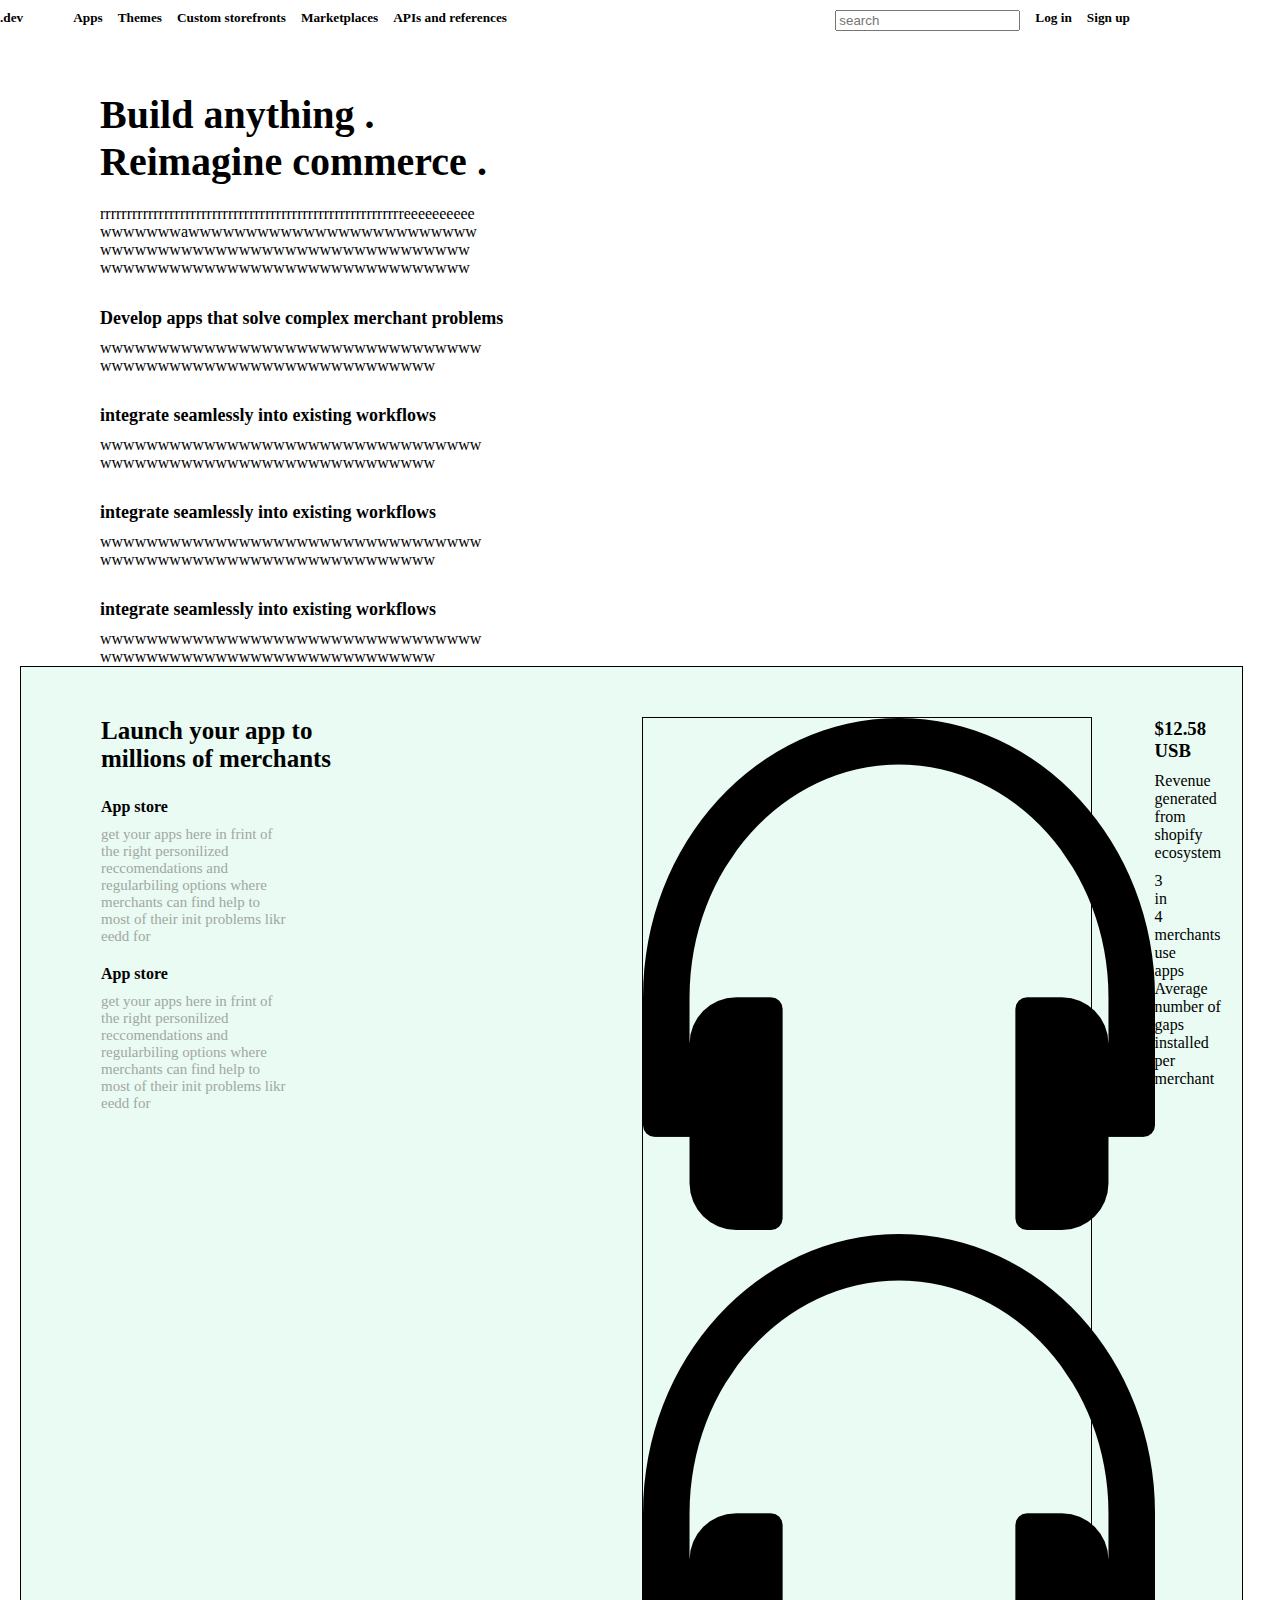
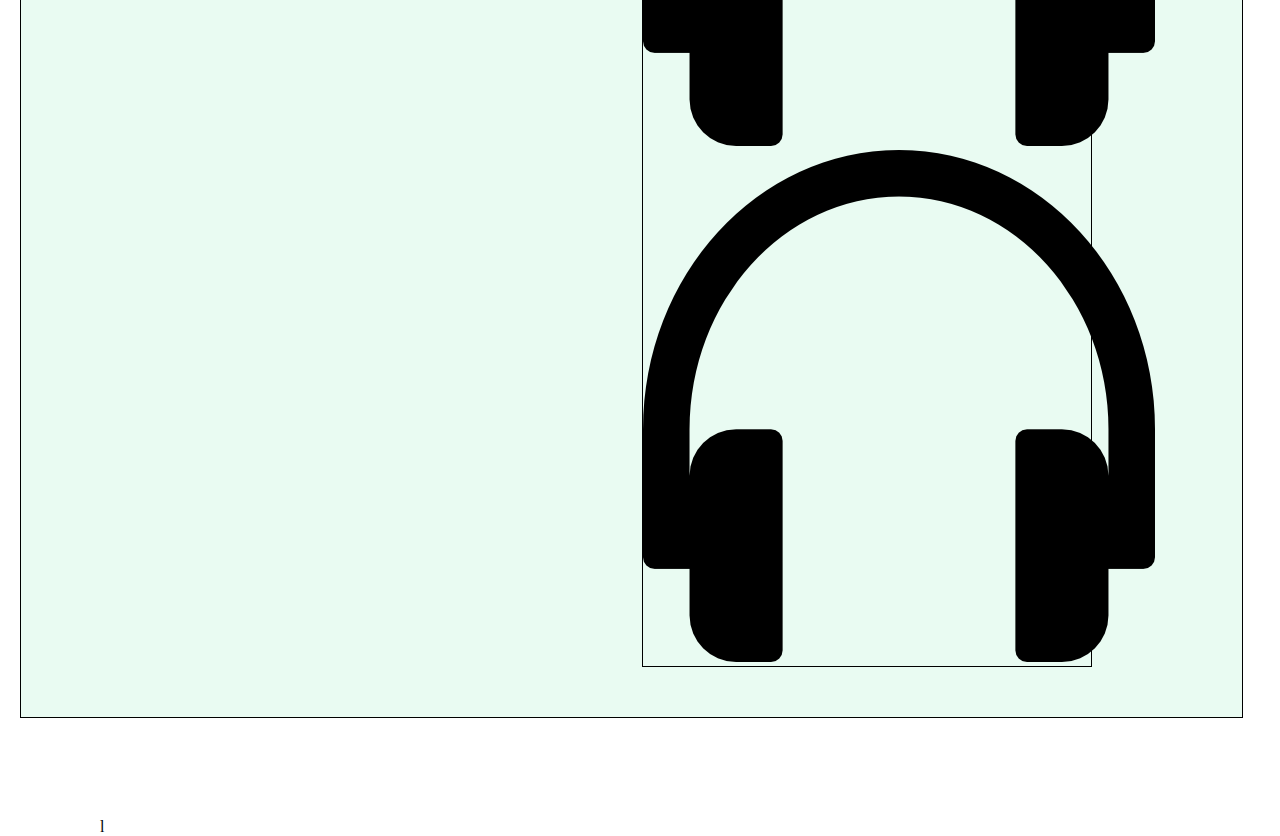
==== index.html @ 0e8c1d6b "Merge pull request #3 from peter001-web/login" ====
<!DOCTYPE html>
<html lang="en">
<head>
    <meta charset="UTF-8">
    <meta http-equiv="X-UA-Compatible" content="IE=edge">
    <meta name="viewport" content="width=device-width, initial-scale=1.0">
    <title>Document</title>
    <link rel="stylesheet" href="./style.css">
</head>
<body>
    <header >
        <div class="header-A" >
            <div class="header-B">
        <div>
        <h5>.dev</h5>
        </div>

        <div class="header-C">
            <h5>Apps</h5>
            <h5>Themes</h5>
            <h5>Custom storefronts</h5>
            <h5>Marketplaces</h5>
            <h5>APIs and references</h5>
        </div>

    </div>
    
    <div class="header-D">
        <input class="search" type="search" name="" id="" placeholder="search">            
        <h5>Log in</h5>
        <h5>Sign up</h5>
    </div>
        </div>
    </header>
    
    <main>
        <div>
        <div class="main-A">
        <h1>Build anything .</h1>
        <h1>Reimagine commerce .</h1>
        
        <div >
            <p>rrrrrrrrrrrrrrrrrrrrrrrrrrrrrrrrrrrrrrrrrrrrrrrrrrrrrrrrreeeeeeeeee
                wwwwwwwawwwwwwwwwwwwwwwwwwwwwwwww
                wwwwwwwwwwwwwwwwwwwwwwwwwwwwwwww
                wwwwwwwwwwwwwwwwwwwwwwwwwwwwwwww
            </p>
        </div>
        </div>
        
        <div class="content-B">
    <div>
        <h2>Develop apps that solve complex merchant problems</h2>
        <p>wwwwwwwwwwwwwwwwwwwwwwwwwwwwwwwww
            wwwwwwwwwwwwwwwwwwwwwwwwwwwww
        </p>
    </div>

    <div class="content-C"> 
    <div>
        <h2>integrate seamlessly into existing workflows</h2>
        <p>wwwwwwwwwwwwwwwwwwwwwwwwwwwwwwwww
            wwwwwwwwwwwwwwwwwwwwwwwwwwwww
    </div>

    <div class="content-C">
        <h2>integrate seamlessly into existing workflows</h2>
        <p>wwwwwwwwwwwwwwwwwwwwwwwwwwwwwwwww
            wwwwwwwwwwwwwwwwwwwwwwwwwwwww
    </div>

    
    <div class="content-C">
        <h2>integrate seamlessly into existing workflows</h2>
        <p>wwwwwwwwwwwwwwwwwwwwwwwwwwwwwwwww
            wwwwwwwwwwwwwwwwwwwwwwwwwwwww
    </div>
</div>

<div class="content-D">
    <div class="D-1">
        <div>
        <h1>Launch your app to millions of merchants</h1>

        <div>
            <h3>App store</h3>
            <p>get your apps here in frint of the right personilized reccomendations and regularbiling options
                where merchants can find help to most of their init problems likr eedd for
            </p>
        </div>

        <div class="D-2">
            <h3>App store</h3>
            <p>get your apps here in frint of the right personilized reccomendations and regularbiling options
                where merchants can find help to most of their init problems likr eedd for
            </p>
        </div>
    </div>
    </div>

    <div class="D-3">
        <div >
            <img src="./headphone.png" alt="">
            <img src="./headphone.png" alt="">
            <img src="./headphone.png" alt="">
        </div>

        <div >
            <div>
                <h3>$12.58 USB</h3>
                <p>Revenue generated from shopify ecosystem</p>
            </div>

            <div>
                <p>3 in 4 merchants use apps</p>
            </div>

            <div>
                Average number of gaps installed per merchant
            </div>






        </div>
        







    </div>



</div>l


    








    </div>
</main>



















</body>
</html>
---- style.css ----
*{
    margin: 0;
    /* border: 1px solid red; */
}




.header-A{
    display: flex;
    justify-content: space-between;
}

.header-B{
    display: flex;
    gap: 50px;
    margin-top: 10px;
}

.header-C{
    display: flex;
    gap: 15px;
}

.header-D{
    display: flex;
    gap: 15px;
    margin-top: 10px;
    margin-right: 150px;
}

.main-A h1{
    /* margin-left: 100px; */
    width: 50%;
    font-size: 40px;
}

.main-A{
    /* width: 50%; */
    margin-left: 100px;
    margin-top: 60px;
}

.main-A p{
    width: 30%;
    margin-top: 20px;
}

.content-B{
    margin-left: 100px;
    margin-top: -19px;
}

.content-B p{
    width: 30%;
    margin-top: 10px;
}

.content-B h2{
    margin-top:50px;
    font-size: 18px;
}

.content-C{
    margin-top: -20px;
}

.content-D{
    border: 1px solid black;
    margin-bottom: 100px;
    padding: 50px 50px;
    width: 95%;
    margin-left:-80px ;
    background-color: #E9FBF2;
    display: flex;
}

/* .content-D p{
    border: 1px solid black;
    padding: inherit;
    box-shadow:5px 5px 0px 0px #de1d37;
} */

.D-1{
    margin-left: 30px;
    width: 100%;
}

.D-1 h1{
    width: 50%;
    font-size: 25px;
    margin-bottom: 25px;
}

.D-1 P{
    color: #A1A7A3;
    font-size: 15px;
    width: 35%;
}

.D-1 h3{
    font-size: medium;

}

.D-2{
    margin-top: 20px;
}

.D-3{
    border: 1px solid black;
    width: 40%;
    margin-right: 100PX;
    display: flex;
    background-image: linear-gradient(
        0deg,
        var(blue) 70%,
        var(red) 30%
}

.D-3 img{
    width: 9%;
    display: flex;
    margin-top: 60px;
    margin-left: 60px;
}
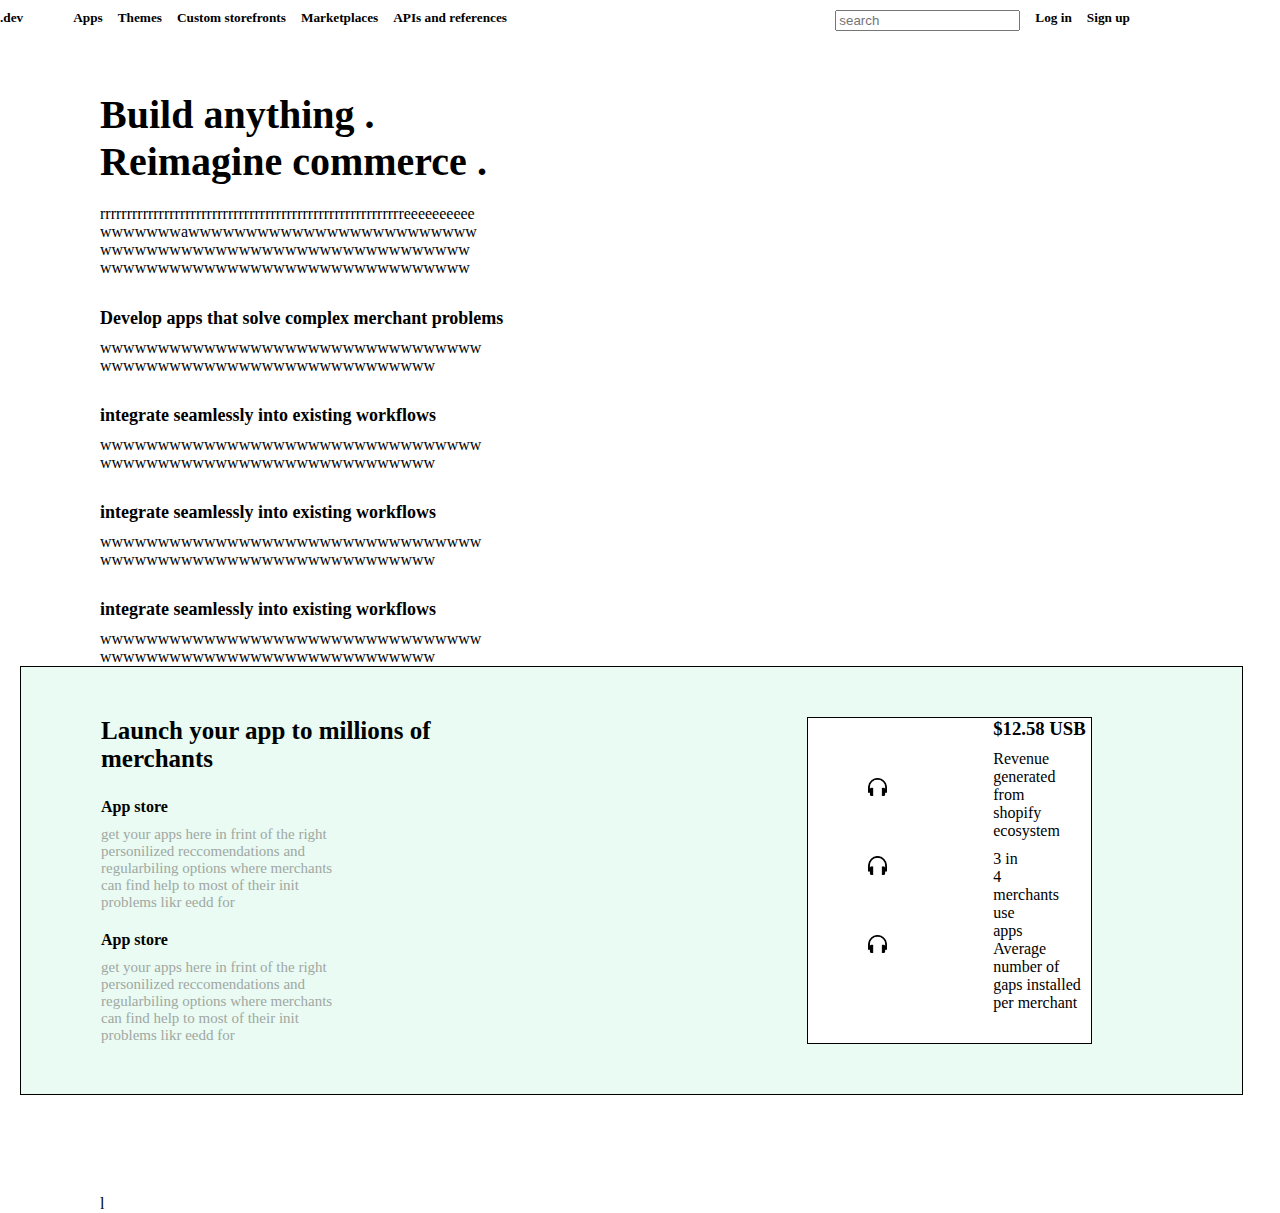
==== commit fafa8653: "Merge pull request #4 from peter001-web/login" ====
--- a/index.html
+++ b/index.html
@@ -104,26 +104,20 @@
             <img src="./headphone.png" alt="">
             <img src="./headphone.png" alt="">
         </div>
-
+    
         <div >
             <div>
                 <h3>$12.58 USB</h3>
                 <p>Revenue generated from shopify ecosystem</p>
             </div>
-
+    
             <div>
                 <p>3 in 4 merchants use apps</p>
             </div>
-
+    
             <div>
                 Average number of gaps installed per merchant
             </div>
-
-
-
-
-
-
         </div>
         
 
@@ -138,6 +132,7 @@
 
 
 </div>l
+
 
 
     
--- a/style.css
+++ b/style.css
@@ -112,14 +112,12 @@
     width: 40%;
     margin-right: 100PX;
     display: flex;
-    background-image: linear-gradient(
-        0deg,
-        var(blue) 70%,
-        var(red) 30%
+    background-color: white;
+    
 }
 
 .D-3 img{
-    width: 9%;
+    width: 10%;
     display: flex;
     margin-top: 60px;
     margin-left: 60px;
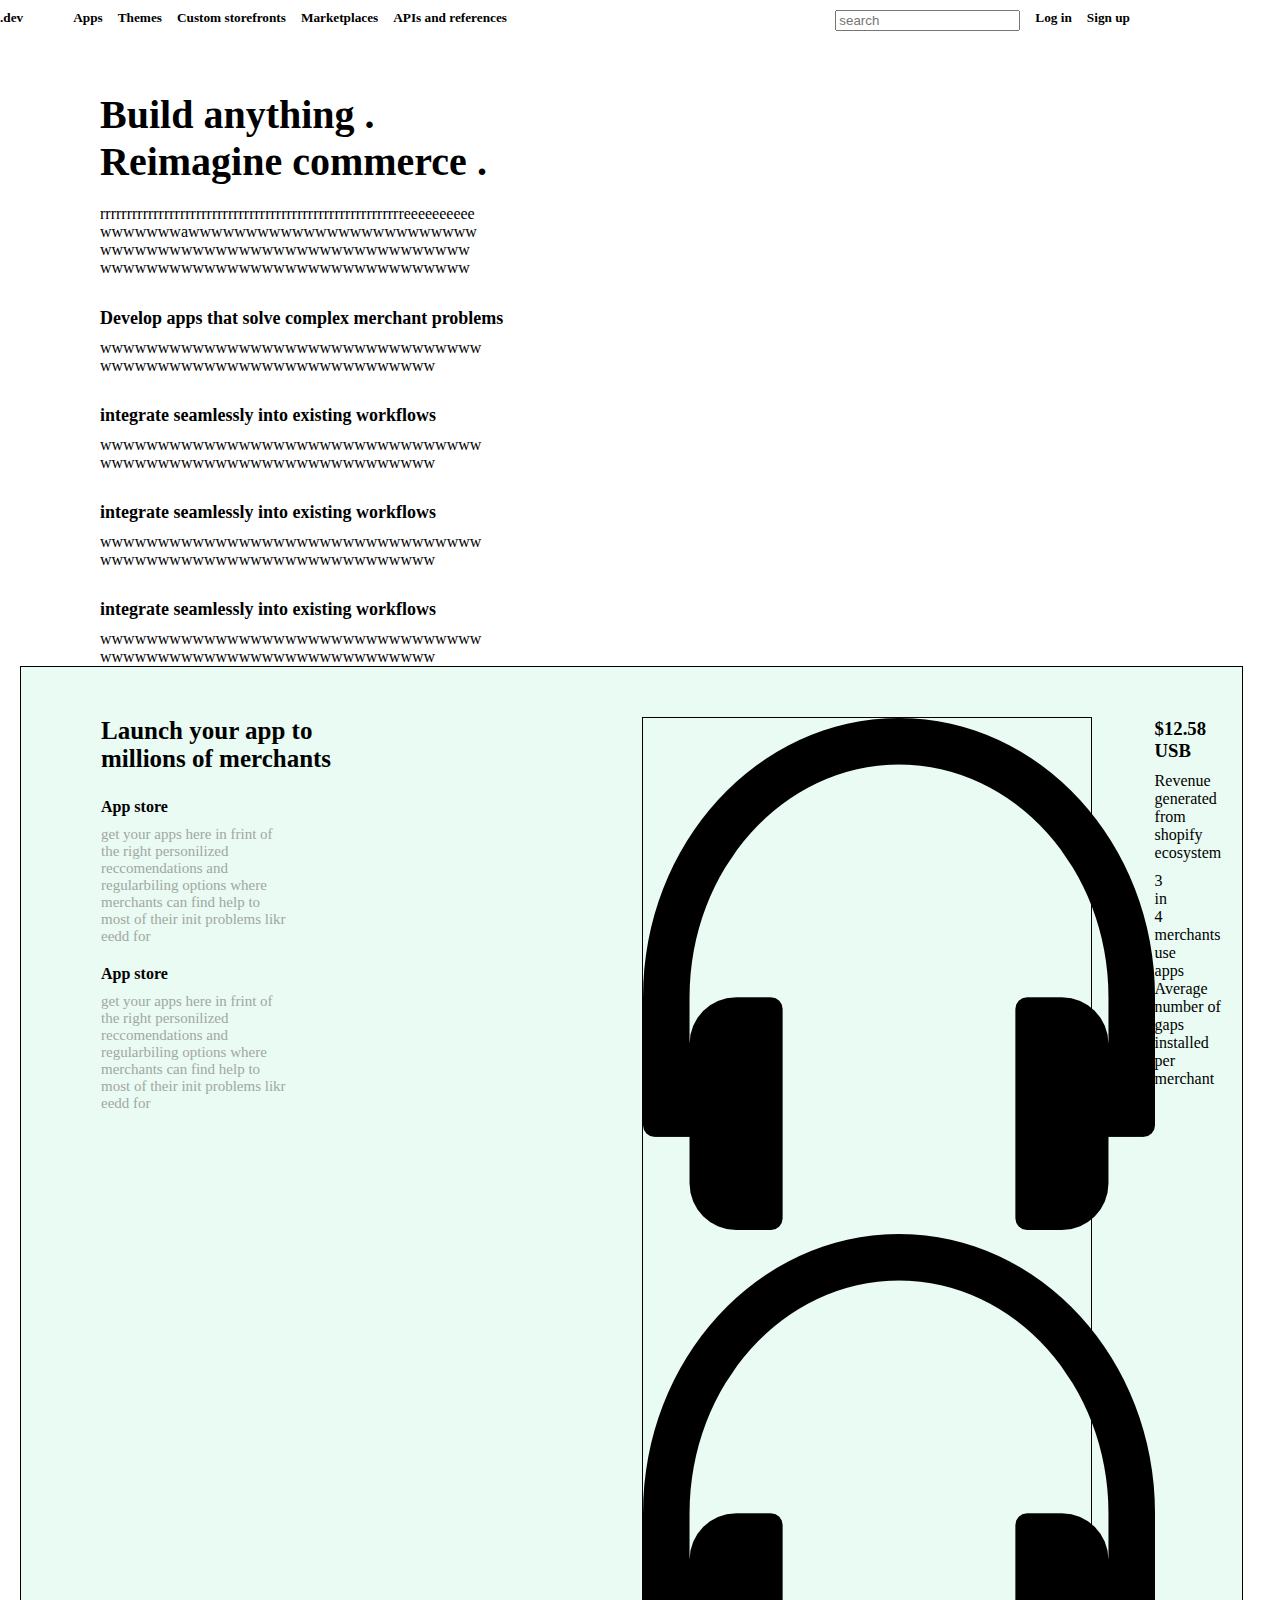
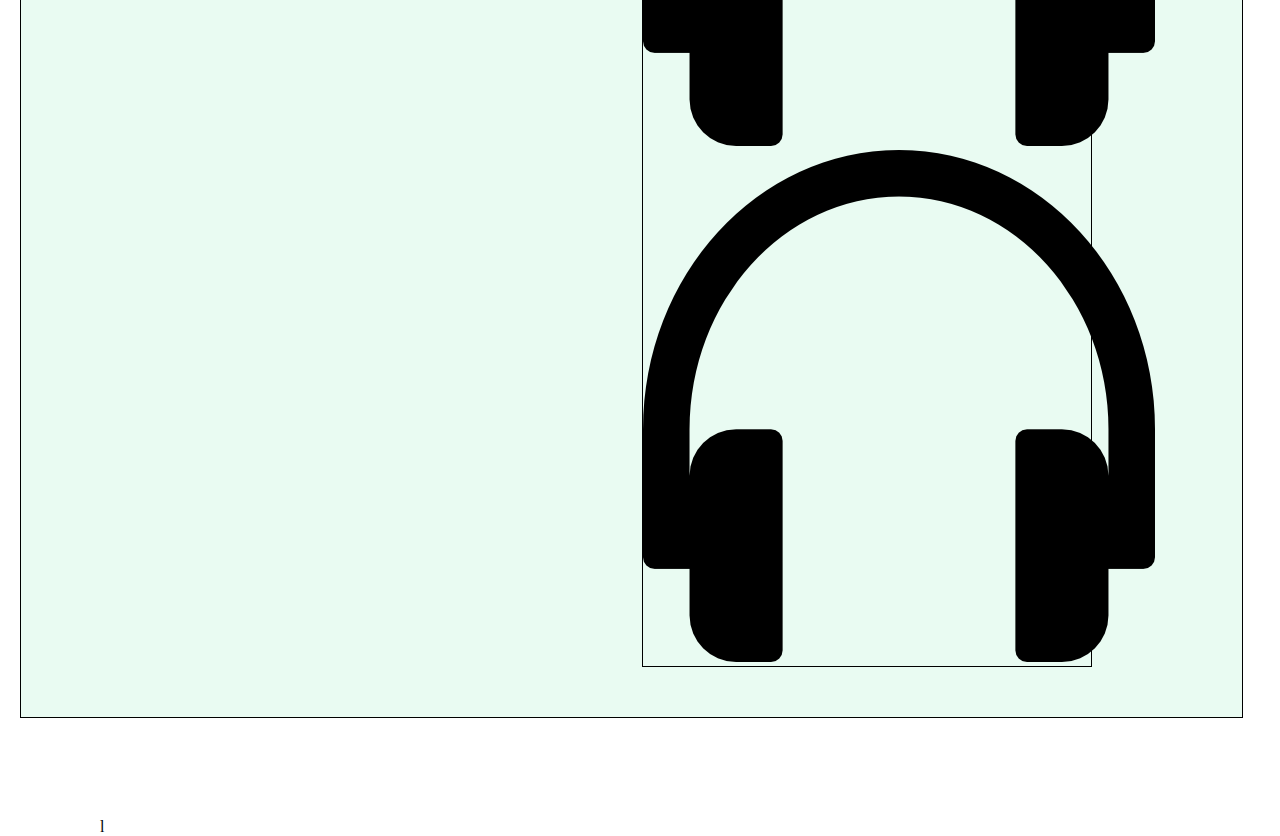
==== commit 35962ac7: "{" ====
--- a/index.html
+++ b/index.html
@@ -104,20 +104,26 @@
             <img src="./headphone.png" alt="">
             <img src="./headphone.png" alt="">
         </div>
-    
+
         <div >
             <div>
                 <h3>$12.58 USB</h3>
                 <p>Revenue generated from shopify ecosystem</p>
             </div>
-    
+
             <div>
                 <p>3 in 4 merchants use apps</p>
             </div>
-    
+
             <div>
                 Average number of gaps installed per merchant
             </div>
+
+
+
+
+
+
         </div>
         
 
@@ -132,7 +138,6 @@
 
 
 </div>l
-
 
 
     
--- a/style.css
+++ b/style.css
@@ -112,12 +112,14 @@
     width: 40%;
     margin-right: 100PX;
     display: flex;
-    background-color: white;
-    
+    background-image: linear-gradient(
+        0deg,
+        var(blue) 70%,
+        var(red) 30%
 }
 
 .D-3 img{
-    width: 10%;
+    width: 9%;
     display: flex;
     margin-top: 60px;
     margin-left: 60px;
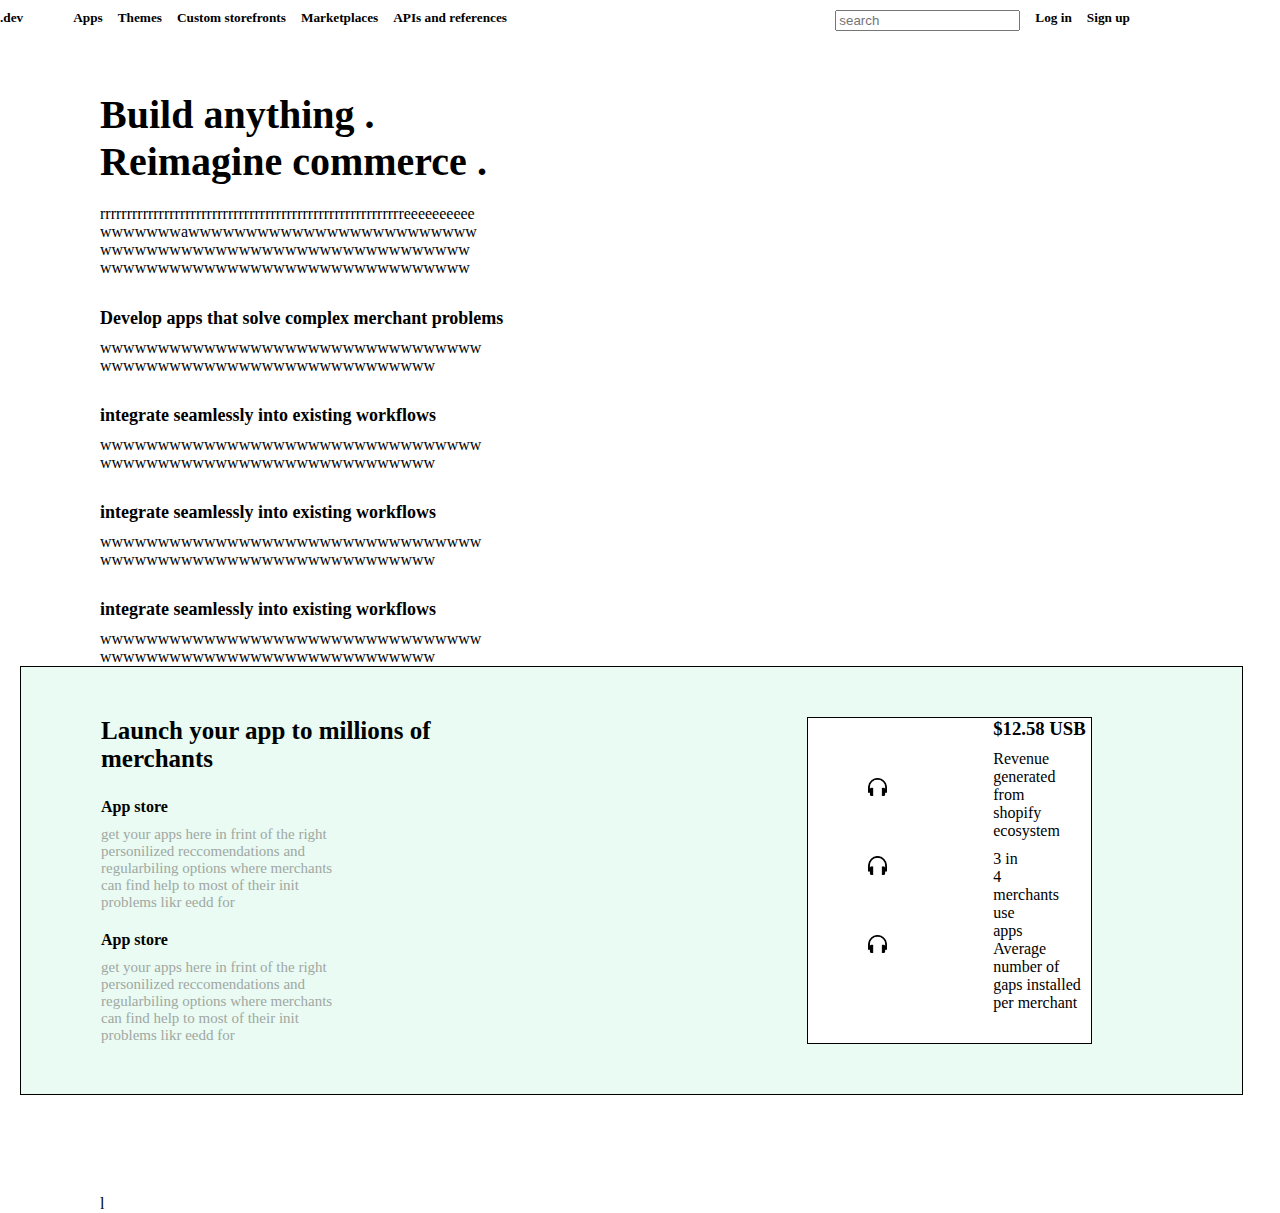
==== commit b2ea54ec: "{" ====
--- a/index.html
+++ b/index.html
@@ -104,26 +104,20 @@
             <img src="./headphone.png" alt="">
             <img src="./headphone.png" alt="">
         </div>
-
+    
         <div >
             <div>
                 <h3>$12.58 USB</h3>
                 <p>Revenue generated from shopify ecosystem</p>
             </div>
-
+    
             <div>
                 <p>3 in 4 merchants use apps</p>
             </div>
-
+    
             <div>
                 Average number of gaps installed per merchant
             </div>
-
-
-
-
-
-
         </div>
         
 
@@ -138,6 +132,7 @@
 
 
 </div>l
+
 
 
     
--- a/style.css
+++ b/style.css
@@ -112,14 +112,12 @@
     width: 40%;
     margin-right: 100PX;
     display: flex;
-    background-image: linear-gradient(
-        0deg,
-        var(blue) 70%,
-        var(red) 30%
+    background-color: white;
+    
 }
 
 .D-3 img{
-    width: 9%;
+    width: 10%;
     display: flex;
     margin-top: 60px;
     margin-left: 60px;
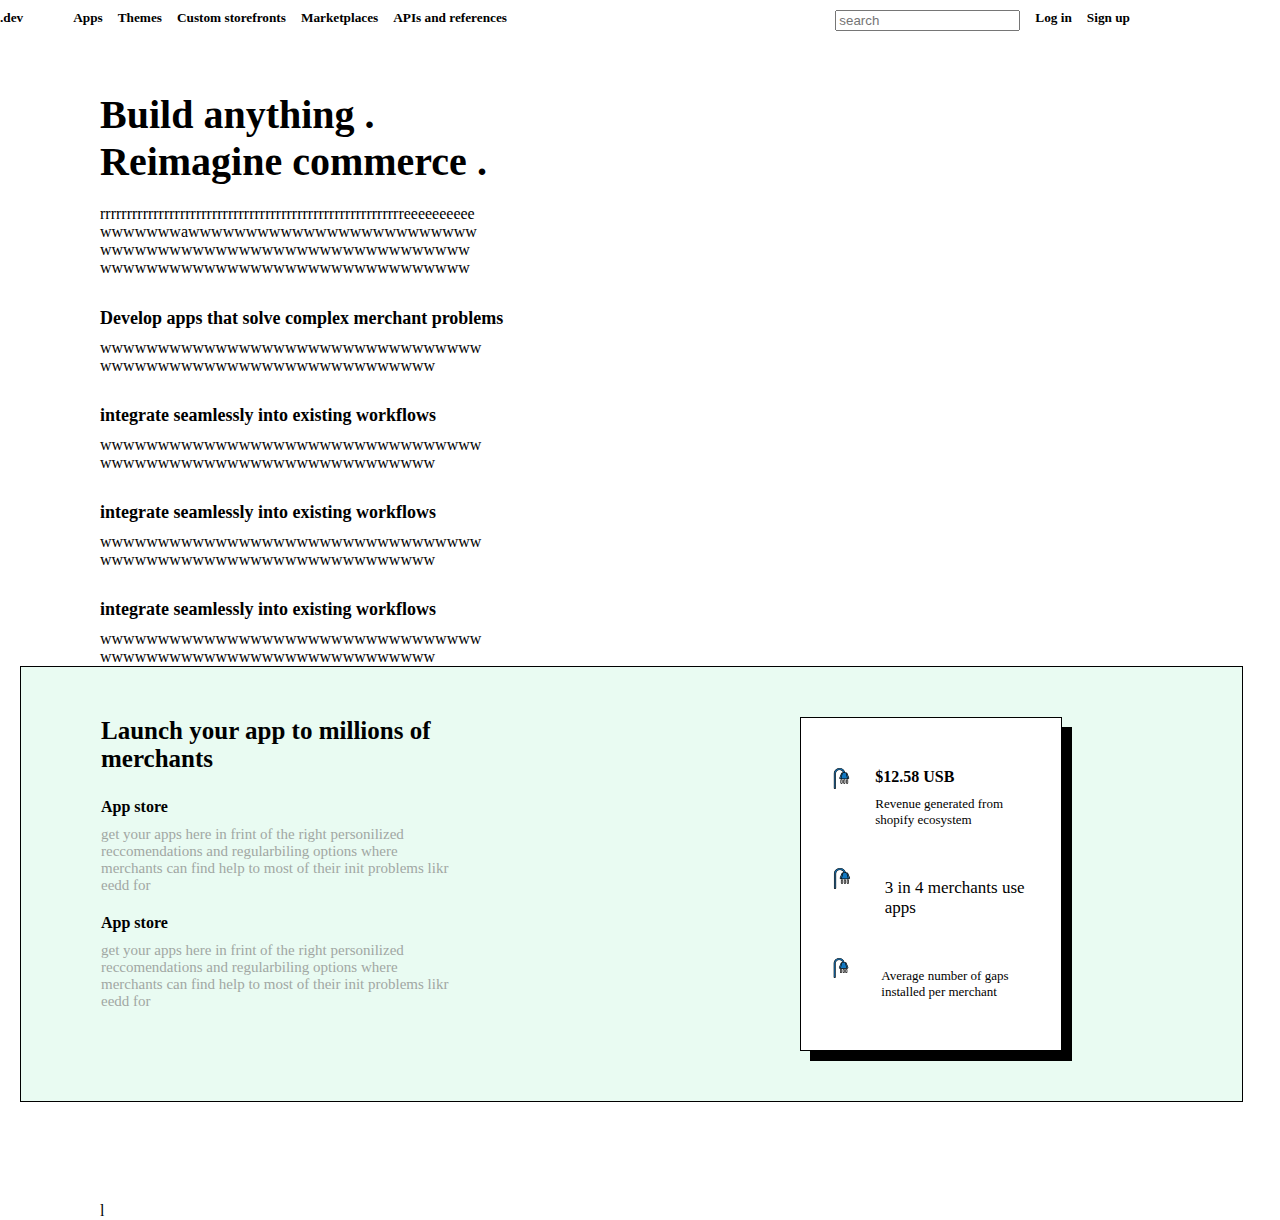
==== commit 45154529: "Merge pull request #5 from peter001-web/login" ====
--- a/index.html
+++ b/index.html
@@ -98,29 +98,28 @@
     </div>
     </div>
 
-    <div class="D-3">
-        <div >
-            <img src="./headphone.png" alt="">
-            <img src="./headphone.png" alt="">
-            <img src="./headphone.png" alt="">
-        </div>
-    
-        <div >
+    <div class="a">
+        <div class="b">
+            <div><img src="./bathroom-filled-shower-svgrepo-com.svg" alt=""></div>
             <div>
                 <h3>$12.58 USB</h3>
                 <p>Revenue generated from shopify ecosystem</p>
             </div>
-    
+        </div>
+
+        <div class="c">
+            <div><img src="./bathroom-filled-shower-svgrepo-com.svg" alt=""></div>
             <div>
                 <p>3 in 4 merchants use apps</p>
             </div>
-    
+        </div>
+
+        <div class="d">
+            <div><img src="./bathroom-filled-shower-svgrepo-com.svg" alt=""></div>
             <div>
-                Average number of gaps installed per merchant
+                <p> Average number of gaps installed per merchant</p> 
             </div>
         </div>
-        
-
 
 
 
--- a/style.css
+++ b/style.css
@@ -95,7 +95,7 @@
 .D-1 P{
     color: #A1A7A3;
     font-size: 15px;
-    width: 35%;
+    width: 50%;
 }
 
 .D-1 h3{
@@ -107,18 +107,70 @@
     margin-top: 20px;
 }
 
-.D-3{
+
+.a{
     border: 1px solid black;
-    width: 40%;
-    margin-right: 100PX;
-    display: flex;
+    /* width: 100%; */
+    margin-right: 130PX;
+    /* display: flex; */
     background-color: white;
-    
+    padding: 50px 30px;
+    box-shadow:10px 10px 0px 0px black;
 }
 
-.D-3 img{
-    width: 10%;
+.b img{
+    width: 47%;
+    /* margin-left: 30px; */
+    align-content: center;
+}
+.b{
     display: flex;
-    margin-top: 60px;
-    margin-left: 60px;
-}+    /* gap: 0px; */
+}
+
+.b p{
+    /* margin-left: 50px; */
+    font-size: small;
+    width: 100%;
+}
+
+.b h3{
+    /* margin-left: 100px; */
+    font-size: medium;
+}
+
+.c img{
+    width: 40%;
+    /* margin-left: 30px; */
+}
+.c{
+    display: flex;
+    /* gap: 0px; */
+    margin-top: 40px;
+}
+
+.c p{
+    /* margin-left: 50px; */
+    font-size: 17px;
+    width: 100%;
+}
+
+
+.d img{
+    width: 50%;
+    /* margin-left: 30px; */
+}
+.d{
+    display: flex;
+    /* gap: 0px; */
+    margin-top: 40px;
+}
+
+.d p{
+    /* margin-left: 50px; */
+    font-size: small;
+    margin-left: 10px;
+    width: 100%;
+}
+
+
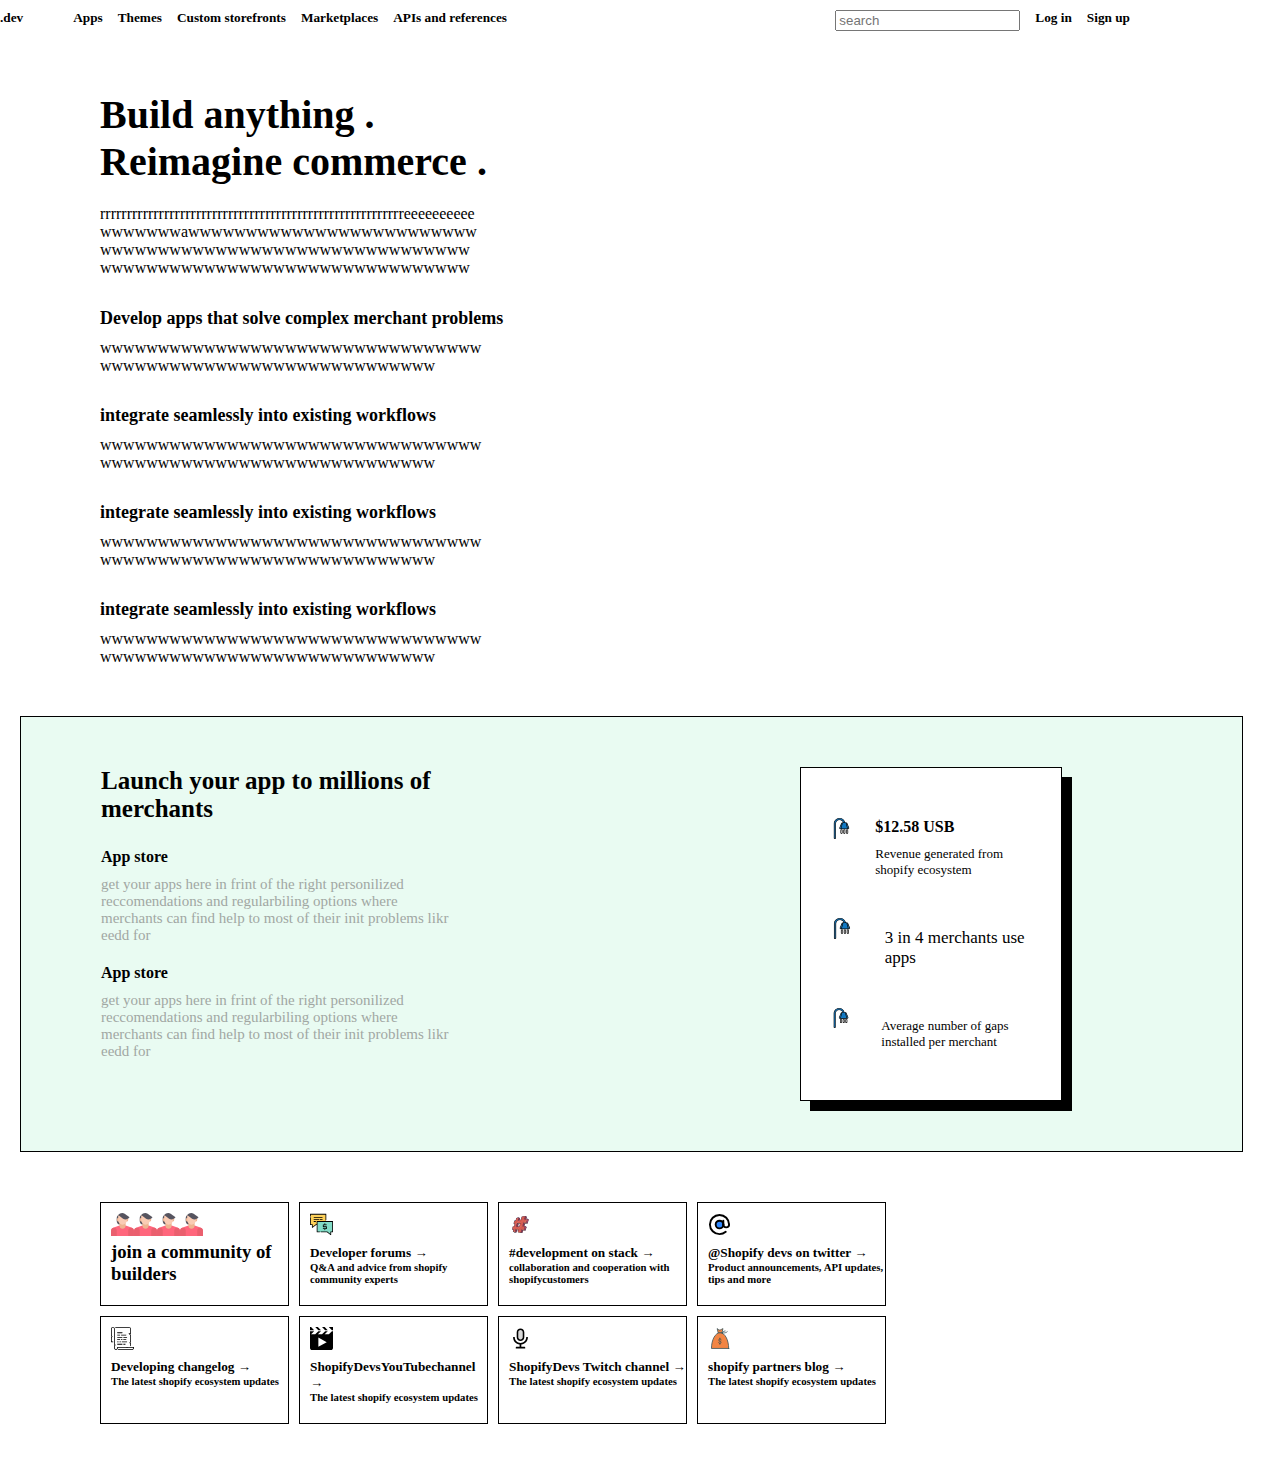
==== commit 747db8d9: "Merge pull request #11 from peter001-web/login" ====
--- a/index.html
+++ b/index.html
@@ -120,17 +120,71 @@
                 <p> Average number of gaps installed per merchant</p> 
             </div>
         </div>
-
-
-
-
-
-
-    </div>
-
-
-
-</div>l
+    </div>
+</div>
+
+<div class="w">
+    <div class="x">
+  
+      <div class="y">
+        <div class="y1">
+        <img src="./man-people-svgrepo-com.svg" alt="">
+        <img src="./man-people-svgrepo-com.svg" alt="">
+        <img src="./man-people-svgrepo-com.svg" alt="">
+        <img src="./man-people-svgrepo-com.svg" alt="">
+      </div>
+      <h3>join a community of builders</h3>
+      </div>
+  
+      <div class="y">
+        <img src="./chat-message-svgrepo-com.svg" alt="">
+        <h5>Developer forums &#8594;</h5>
+        <h6>Q&A and advice from shopify community experts</h6>
+      </div>
+  
+      <div class="y">
+        <img src="./icon/hashtag-tag-social-media-popular-tranding-trend-svgrepo-com.svg" alt="">
+        <h5>#development on stack  &#8594; </h5>
+        <h6>collaboration and cooperation with shopifycustomers</h6>
+      </div>
+  
+      <div class="y">
+        <img src="./icon/at-sign-svgrepo-com.svg" alt="">
+        <h5>@Shopify devs on twitter &#8594; </h5>
+        <h6>Product announcements, API updates, tips and more</h6>
+      </div>
+    </div>
+  
+    <div class="z">
+  
+      <div class="y">
+        <img src="./icon/scroll-svgrepo-com.svg" alt="">
+        <h5>Developing changelog &#8594; </h5>
+        <h6>The latest shopify ecosystem updates</h6>
+      </div>
+  
+      <div class="y">
+        <img src="./icon/video-1-svgrepo-com.svg" alt="">
+        <h5>ShopifyDevsYouTubechannel &#8594; </h5>
+        <h6>The latest shopify ecosystem updates</h6>
+      </div>
+  
+      <div class="y">
+        <img src="./icon/audio-svgrepo-com.svg" alt="">
+        <h5>ShopifyDevs Twitch channel &#8594; </h5>
+        <h6>The latest shopify ecosystem updates</h6>
+      </div>
+  
+      <div class="y">
+        <img src="./icon/dollar-bag-svgrepo-com.svg" alt="">
+        <h5>shopify partners blog &#8594; </h5>
+        <h6>The latest shopify ecosystem updates</h6>
+      </div>
+  
+    </div>
+  
+  </div>
+
 
 
 
--- a/style.css
+++ b/style.css
@@ -67,6 +67,7 @@
 
 .content-D{
     border: 1px solid black;
+    margin-top: 50px;
     margin-bottom: 100px;
     padding: 50px 50px;
     width: 95%;
@@ -174,3 +175,45 @@
 }
 
 
+.x{
+    display: flex;
+    gap: 10px;
+}
+
+.y{
+    border: 1px solid black;
+    padding-right: 40px ;
+    width: 15%;
+    padding: 10px 0px 20px 10px;
+}
+
+.y img{
+    /* margin-left: 0px; */
+    width: 13%;
+    margin-bottom: 5px;
+
+}
+
+.y p{
+margin-bottom: 10px;
+
+}
+
+.y1{
+    display: flex;
+    align-items: center;
+}
+
+.z{ 
+      
+    display: flex;
+    gap: 10px;
+    margin-top: 10px;
+}
+
+.w{
+    margin-bottom: 50px;
+    width: 100%;
+    margin-top: -50px;
+}
+
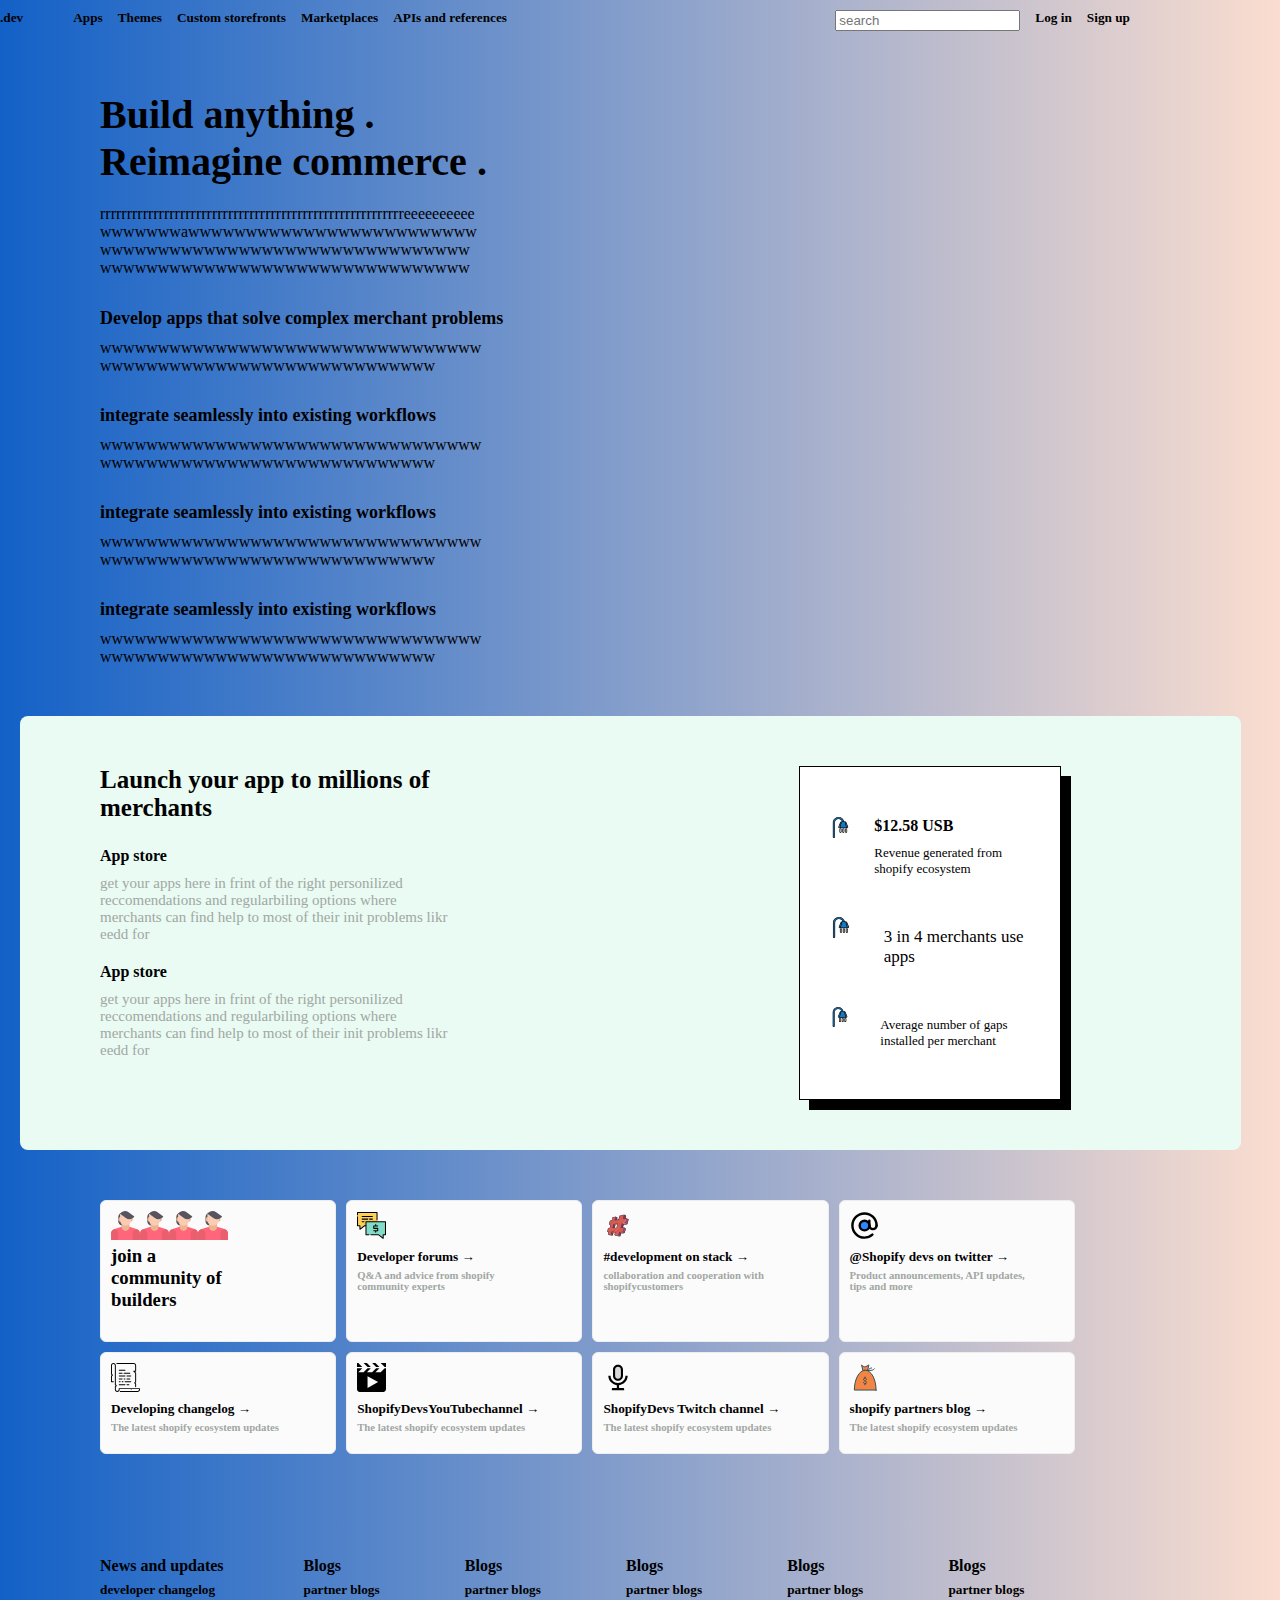
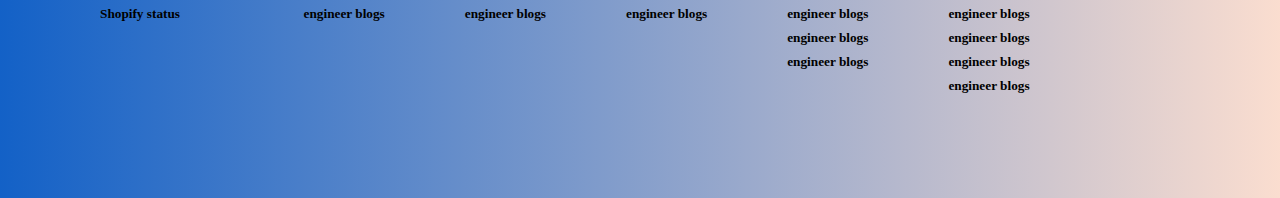
==== commit 51ac61ab: "Merge pull request #14 from peter001-web/login" ====
--- a/index.html
+++ b/index.html
@@ -184,21 +184,76 @@
     </div>
   
   </div>
-
-
-
-
-    
-
-
-
-
-
-
-
-
     </div>
 </main>
+
+
+<footer>
+    <div class="t">
+
+        <div>
+            <h4>News and updates</h4>
+            <div>
+                <h5>developer changelog</h5>
+                <h5>Shopify status</h5>
+            </div>
+        </div>
+
+        <div>
+            <h4>Blogs</h4>
+            <div>
+                <h5>partner blogs</h5>
+                <h5>engineer blogs</h5>
+            </div>
+        </div>
+
+        <div>
+            <h4>Blogs</h4>
+            <div>
+                <h5>partner blogs</h5>
+                <h5>engineer blogs</h5>
+            </div>
+        </div>
+
+        <div>
+            <h4>Blogs</h4>
+            <div>
+                <h5>partner blogs</h5>
+                <h5>engineer blogs</h5>
+            </div>
+        </div>
+
+
+        <div>
+            <h4>Blogs</h4>
+            <div>
+                <h5>partner blogs</h5>
+                <h5>engineer blogs</h5>
+                <h5>engineer blogs</h5>
+                <h5>engineer blogs</h5>
+            </div>
+        </div>
+
+
+        <div>
+            <h4>Blogs</h4>
+            <div>
+                <h5>partner blogs</h5>
+                <h5>engineer blogs</h5>
+                <h5>engineer blogs</h5>
+                <h5>engineer blogs</h5>
+                <h5>engineer blogs</h5>
+            </div>
+        </div>
+
+
+
+
+
+
+
+    </div>
+</footer>
 
 
 
--- a/style.css
+++ b/style.css
@@ -3,6 +3,10 @@
     /* border: 1px solid red; */
 }
 
+
+body{
+    background-image: linear-gradient(to left, #e74f0831, #1361c7);
+}
 
 
 
@@ -66,7 +70,9 @@
 }
 
 .content-D{
-    border: 1px solid black;
+    border: 1px solid ;
+    border-style: none;
+
     margin-top: 50px;
     margin-bottom: 100px;
     padding: 50px 50px;
@@ -74,6 +80,7 @@
     margin-left:-80px ;
     background-color: #E9FBF2;
     display: flex;
+    border-radius: 8px
 }
 
 /* .content-D p{
@@ -180,10 +187,19 @@
     gap: 10px;
 }
 
+.y h6{
+    color: #A1A7A3;
+    width: 80%;
+    margin-top: 5px;
+    line-height: 1em;
+}
+
 .y{
-    border: 1px solid black;
+    border: 1px solid #EEEEEE;
+    background-color: #FCFBFC;
+    border-radius: 6px;
     padding-right: 40px ;
-    width: 15%;
+    width: 19%;
     padding: 10px 0px 20px 10px;
 }
 
@@ -194,9 +210,9 @@
 
 }
 
-.y p{
+.y h3{
 margin-bottom: 10px;
-
+width: 60%;
 }
 
 .y1{
@@ -217,3 +233,15 @@
     margin-top: -50px;
 }
 
+footer{
+    margin-left: 100px;
+    margin-bottom: 100px;
+    margin-top: 100px;
+}
+
+.t{
+    display: flex;
+    gap: 80px;
+    line-height: 1.5em;
+
+}
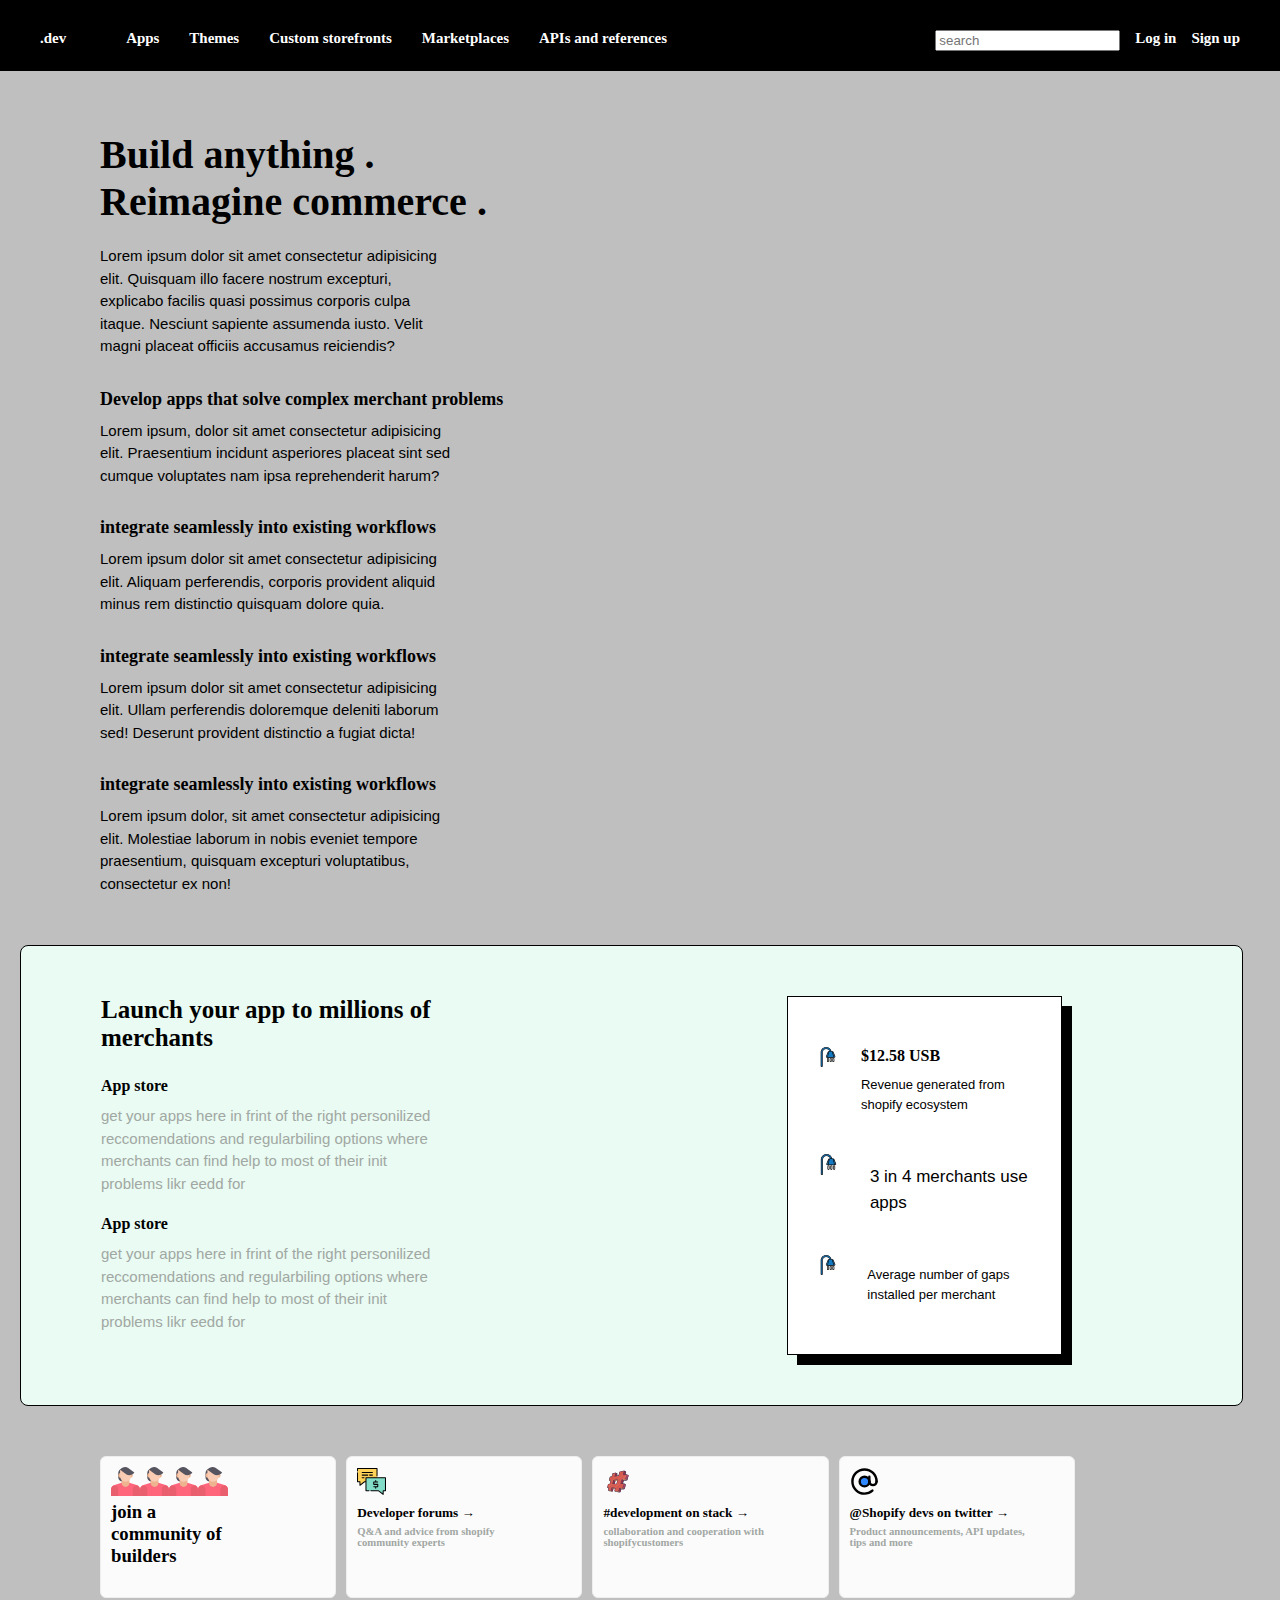
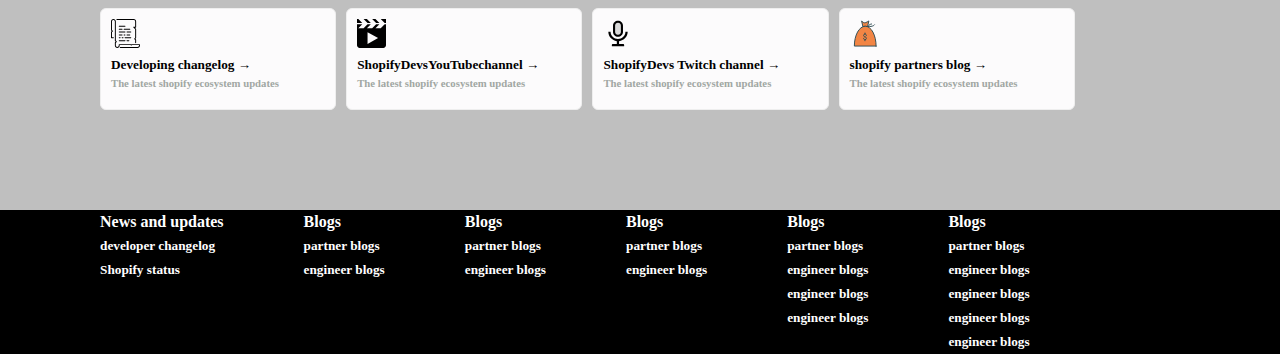
==== commit 3fcdfab3: "Merge pull request #22 from peter001-web/login" ====
--- a/index.html
+++ b/index.html
@@ -40,10 +40,7 @@
         <h1>Reimagine commerce .</h1>
         
         <div >
-            <p>rrrrrrrrrrrrrrrrrrrrrrrrrrrrrrrrrrrrrrrrrrrrrrrrrrrrrrrrreeeeeeeeee
-                wwwwwwwawwwwwwwwwwwwwwwwwwwwwwwww
-                wwwwwwwwwwwwwwwwwwwwwwwwwwwwwwww
-                wwwwwwwwwwwwwwwwwwwwwwwwwwwwwwww
+            <p>Lorem ipsum dolor sit amet consectetur adipisicing elit. Quisquam illo facere nostrum excepturi, explicabo facilis quasi possimus corporis culpa itaque. Nesciunt sapiente assumenda iusto. Velit magni placeat officiis accusamus reiciendis?
             </p>
         </div>
         </div>
@@ -51,29 +48,25 @@
         <div class="content-B">
     <div>
         <h2>Develop apps that solve complex merchant problems</h2>
-        <p>wwwwwwwwwwwwwwwwwwwwwwwwwwwwwwwww
-            wwwwwwwwwwwwwwwwwwwwwwwwwwwww
+        <p>Lorem ipsum, dolor sit amet consectetur adipisicing elit. Praesentium incidunt asperiores placeat sint sed cumque voluptates nam ipsa reprehenderit harum?
         </p>
     </div>
 
     <div class="content-C"> 
     <div>
         <h2>integrate seamlessly into existing workflows</h2>
-        <p>wwwwwwwwwwwwwwwwwwwwwwwwwwwwwwwww
-            wwwwwwwwwwwwwwwwwwwwwwwwwwwww
+        <p>Lorem ipsum dolor sit amet consectetur adipisicing elit. Aliquam perferendis, corporis provident aliquid minus rem distinctio quisquam dolore quia.
     </div>
 
     <div class="content-C">
         <h2>integrate seamlessly into existing workflows</h2>
-        <p>wwwwwwwwwwwwwwwwwwwwwwwwwwwwwwwww
-            wwwwwwwwwwwwwwwwwwwwwwwwwwwww
+        <p>Lorem ipsum dolor sit amet consectetur adipisicing elit. Ullam perferendis doloremque deleniti laborum sed! Deserunt provident distinctio a fugiat dicta!
     </div>
 
     
     <div class="content-C">
         <h2>integrate seamlessly into existing workflows</h2>
-        <p>wwwwwwwwwwwwwwwwwwwwwwwwwwwwwwwww
-            wwwwwwwwwwwwwwwwwwwwwwwwwwwww
+        <p>Lorem ipsum dolor, sit amet consectetur adipisicing elit. Molestiae laborum in nobis eveniet tempore praesentium, quisquam excepturi voluptatibus, consectetur ex non!
     </div>
 </div>
 
--- a/style.css
+++ b/style.css
@@ -5,7 +5,8 @@
 
 
 body{
-    background-image: linear-gradient(to left, #e74f0831, #1361c7);
+    /* background-image: linear-gradient(to top,  #1361c7, rgb(104, 92, 92)); */
+    background-color: rgba(128, 128, 128, 0.5);
 }
 
 
@@ -13,24 +14,37 @@
 .header-A{
     display: flex;
     justify-content: space-between;
-}
+    font-size: 18px;
+    color: white;
+    padding: 20px 40px;
+
+}
+
+header{
+    width: 100%;
+    background-color: black;
+    /* position: fixed; */
+    /* margin-top: -60px; */
+}
+
+
+
 
 .header-B{
     display: flex;
-    gap: 50px;
+    gap: 60px;
     margin-top: 10px;
 }
 
 .header-C{
     display: flex;
+    gap: 30px;
+}
+
+.header-D{
+    display: flex;
     gap: 15px;
-}
-
-.header-D{
-    display: flex;
-    gap: 15px;
-    margin-top: 10px;
-    margin-right: 150px;
+    margin-top: 10px;
 }
 
 .main-A h1{
@@ -48,6 +62,9 @@
 .main-A p{
     width: 30%;
     margin-top: 20px;
+    line-height: 1.5em;
+    font-size: 15px;
+    font-family: sans-serif;
 }
 
 .content-B{
@@ -58,6 +75,9 @@
 .content-B p{
     width: 30%;
     margin-top: 10px;
+    line-height: 1.5em;
+    font-size: 15px;
+    font-family: sans-serif;
 }
 
 .content-B h2{
@@ -71,7 +91,7 @@
 
 .content-D{
     border: 1px solid ;
-    border-style: none;
+    border-style: n;
 
     margin-top: 50px;
     margin-bottom: 100px;
@@ -234,14 +254,27 @@
 }
 
 footer{
+    width: 100%;
+    /* margin-bottom: 100px; */
+    margin-top: 100px;
+    background-color: black;
+    color: white;
+}
+
+.t{
     margin-left: 100px;
-    margin-bottom: 100px;
-    margin-top: 100px;
-}
-
-.t{
     display: flex;
     gap: 80px;
     line-height: 1.5em;
 
 }
+
+
+
+
+@media screen and (max-width: 768px) {
+    body{
+        width: 100%;
+        color: red;
+    }
+}